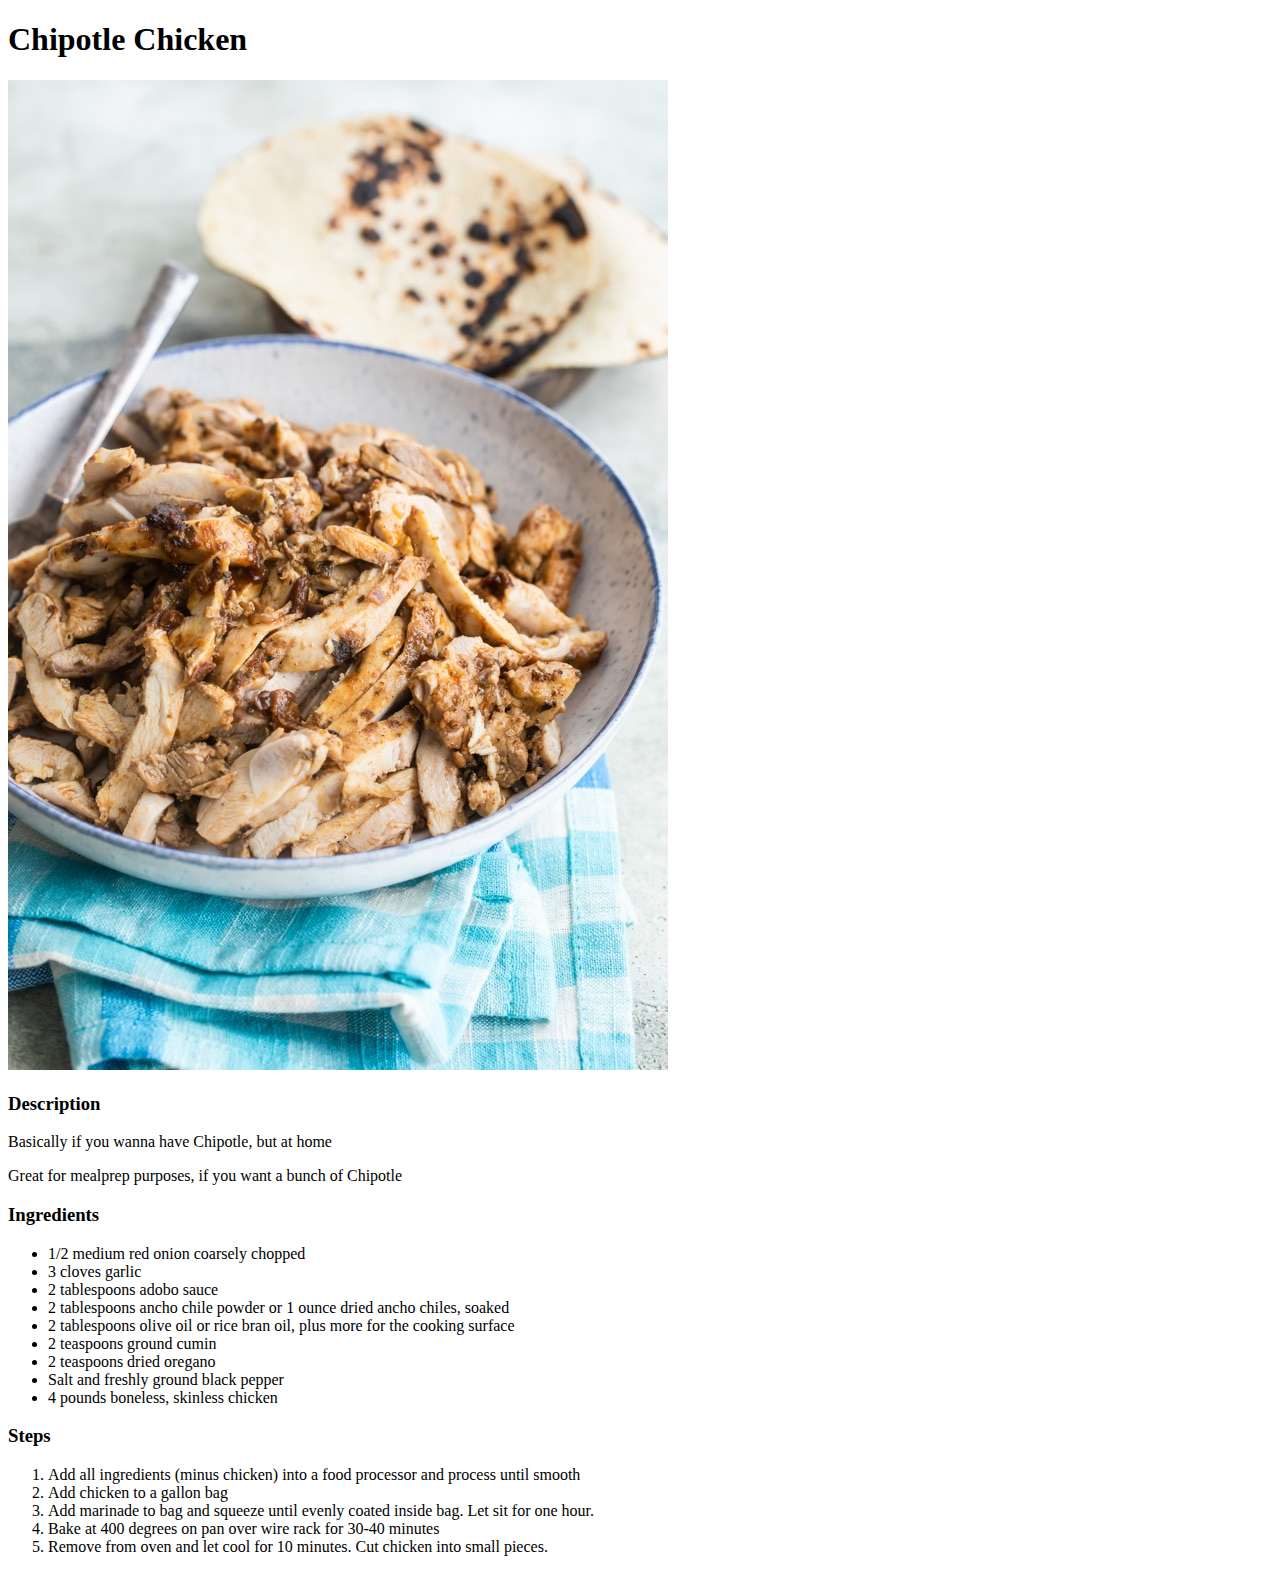
==== recipes/chippychicken.html @ d50dbd30 "project submission" ====
<!DOCTYPE html>
<html lang="en">
<head>
    <meta charset="UTF-8">
    <title>Chipotle Chicken</title>
</head>
<body>
    <h1>Chipotle Chicken</h1>
    <img src = "../img/chippychicken.jpg" alt = "Chipotle Chicken Prepped">
    
    <h3>Description</h3>
        <p>Basically if you wanna have Chipotle, but at home</p>
        <p>Great for mealprep purposes, if you want a bunch of Chipotle</p>
    
    <h3>Ingredients</h3>
        <ul>
            <li>1/2 medium red onion coarsely chopped</li>
            <li>3 cloves garlic</li>
            <li>2 tablespoons adobo sauce</li>
            <li>2 tablespoons ancho chile powder or 1 ounce dried ancho chiles, soaked</li>
            <li>2 tablespoons olive oil or rice bran oil, plus more for the cooking surface</li>
            <li>2 teaspoons ground cumin</li>
            <li>2 teaspoons dried oregano</li>
            <li>Salt and freshly ground black pepper</li>
            <li>4 pounds boneless, skinless chicken</li>
        </ul>
    
    <h3>Steps</h3>
        <ol>
            <li>Add all ingredients (minus chicken) into a food processor and process until smooth</li>
            <li>Add chicken to a gallon bag</li>
            <li>Add marinade to bag and squeeze until evenly coated inside bag. Let sit for one hour.</li>
            <li>Bake at 400 degrees on pan over wire rack for 30-40 minutes</li>
            <li>Remove from oven and let cool for 10 minutes. Cut chicken into small pieces.</li>
        </ol>
        
</body>
</html>
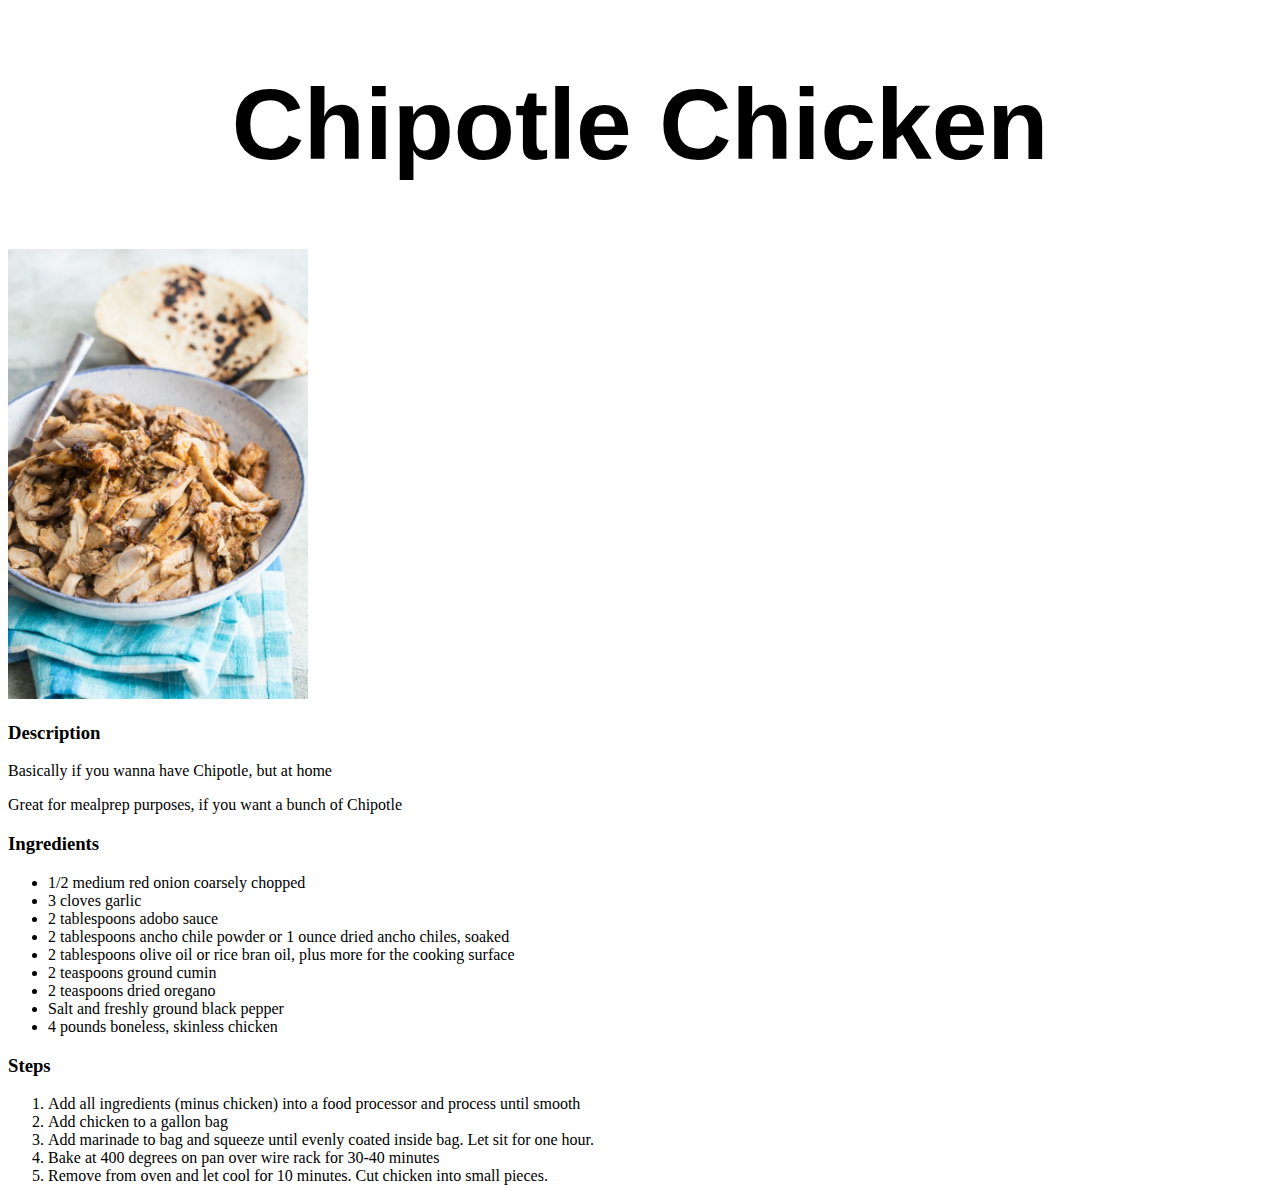
==== commit 4a70b869: "adding style sheet" ====
--- a/recipes/chippychicken.html
+++ b/recipes/chippychicken.html
@@ -3,10 +3,11 @@
 <head>
     <meta charset="UTF-8">
     <title>Chipotle Chicken</title>
+    <link rel="stylesheet" href="../styles.css">
 </head>
 <body>
-    <h1>Chipotle Chicken</h1>
-    <img src = "../img/chippychicken.jpg" alt = "Chipotle Chicken Prepped">
+    <h1 class = "title">Chipotle Chicken</h1>
+    <img src = "../img/chippychicken.jpg" class = "chickpic" alt = "Chipotle Chicken Prepped">
     
     <h3>Description</h3>
         <p>Basically if you wanna have Chipotle, but at home</p>
--- a/styles.css
+++ b/styles.css
@@ -0,0 +1,12 @@
+/* Stylesheet for Odin Recipes Project*/
+
+.title{
+    font-family: Arial, Helvetica, sans-serif;
+    font-size:100px;
+    text-align: center;
+}
+
+.chickpic{
+    height:auto;
+    width:300px;
+}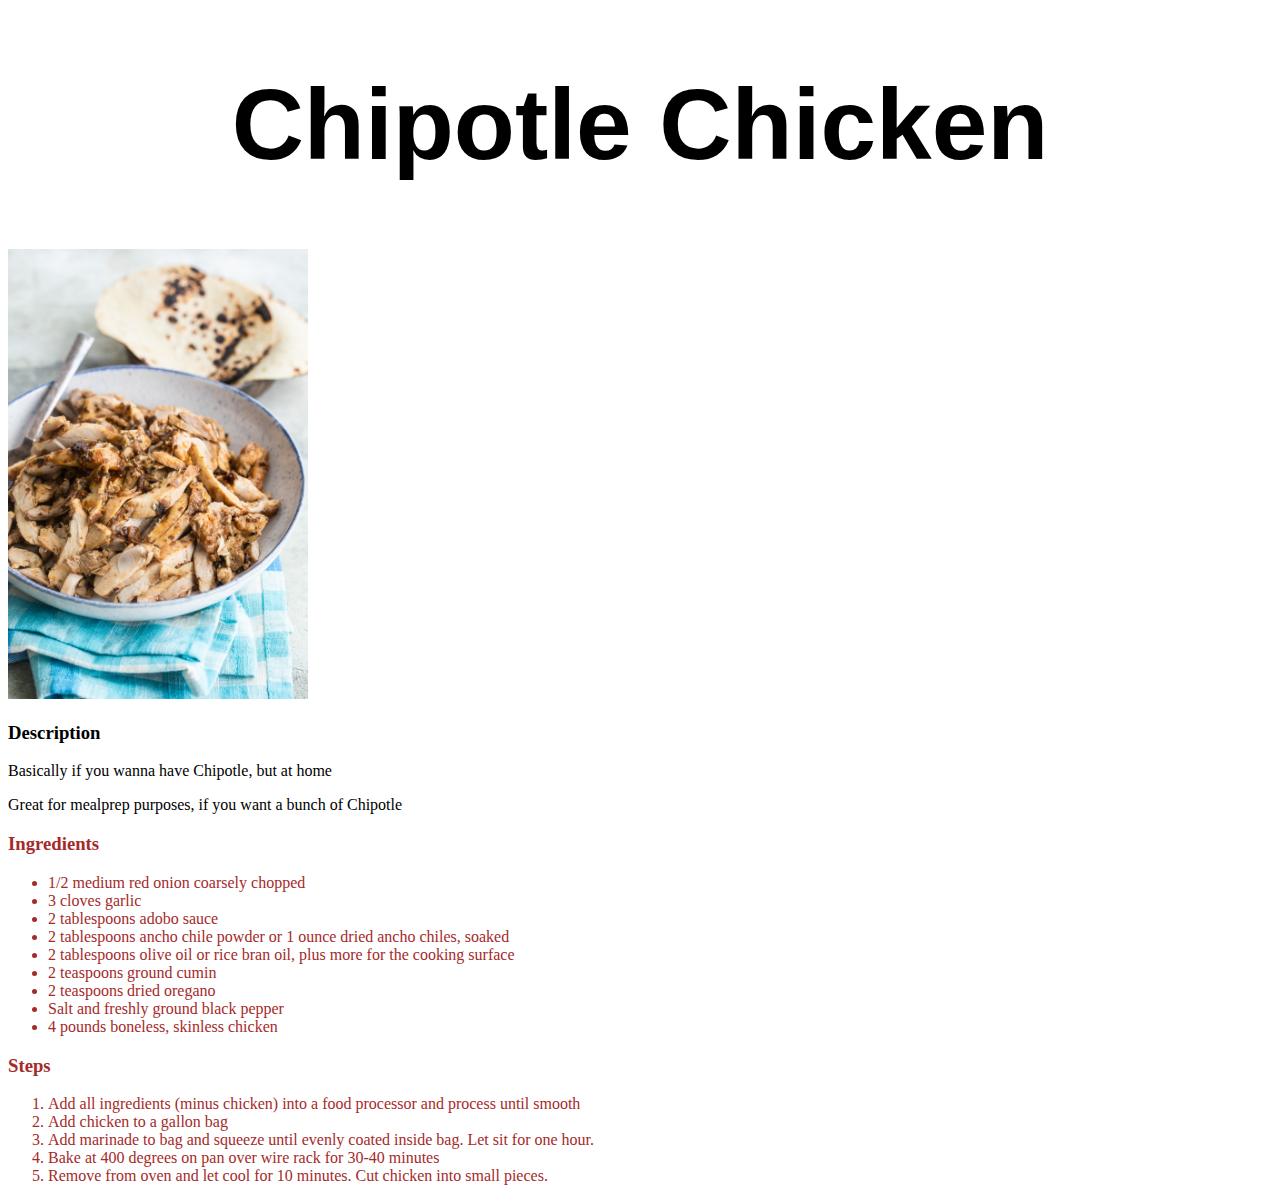
==== commit 156e692d: "random CSS practice" ====
--- a/recipes/chippychicken.html
+++ b/recipes/chippychicken.html
@@ -13,8 +13,8 @@
         <p>Basically if you wanna have Chipotle, but at home</p>
         <p>Great for mealprep purposes, if you want a bunch of Chipotle</p>
     
-    <h3>Ingredients</h3>
-        <ul>
+    <h3 class = "chick">Ingredients</h3>
+        <ul class = "chick">
             <li>1/2 medium red onion coarsely chopped</li>
             <li>3 cloves garlic</li>
             <li>2 tablespoons adobo sauce</li>
@@ -26,8 +26,8 @@
             <li>4 pounds boneless, skinless chicken</li>
         </ul>
     
-    <h3>Steps</h3>
-        <ol>
+    <h3 class = "chick">Steps</h3>
+        <ol class = "chick">
             <li>Add all ingredients (minus chicken) into a food processor and process until smooth</li>
             <li>Add chicken to a gallon bag</li>
             <li>Add marinade to bag and squeeze until evenly coated inside bag. Let sit for one hour.</li>
--- a/styles.css
+++ b/styles.css
@@ -9,4 +9,17 @@
 .chickpic{
     height:auto;
     width:300px;
+}
+
+.chick {
+    color:brown;
+}
+
+.guac {
+    color:rgb(37, 201, 37);
+    background-color:black;
+}
+
+.pico {
+    color:red;
 }